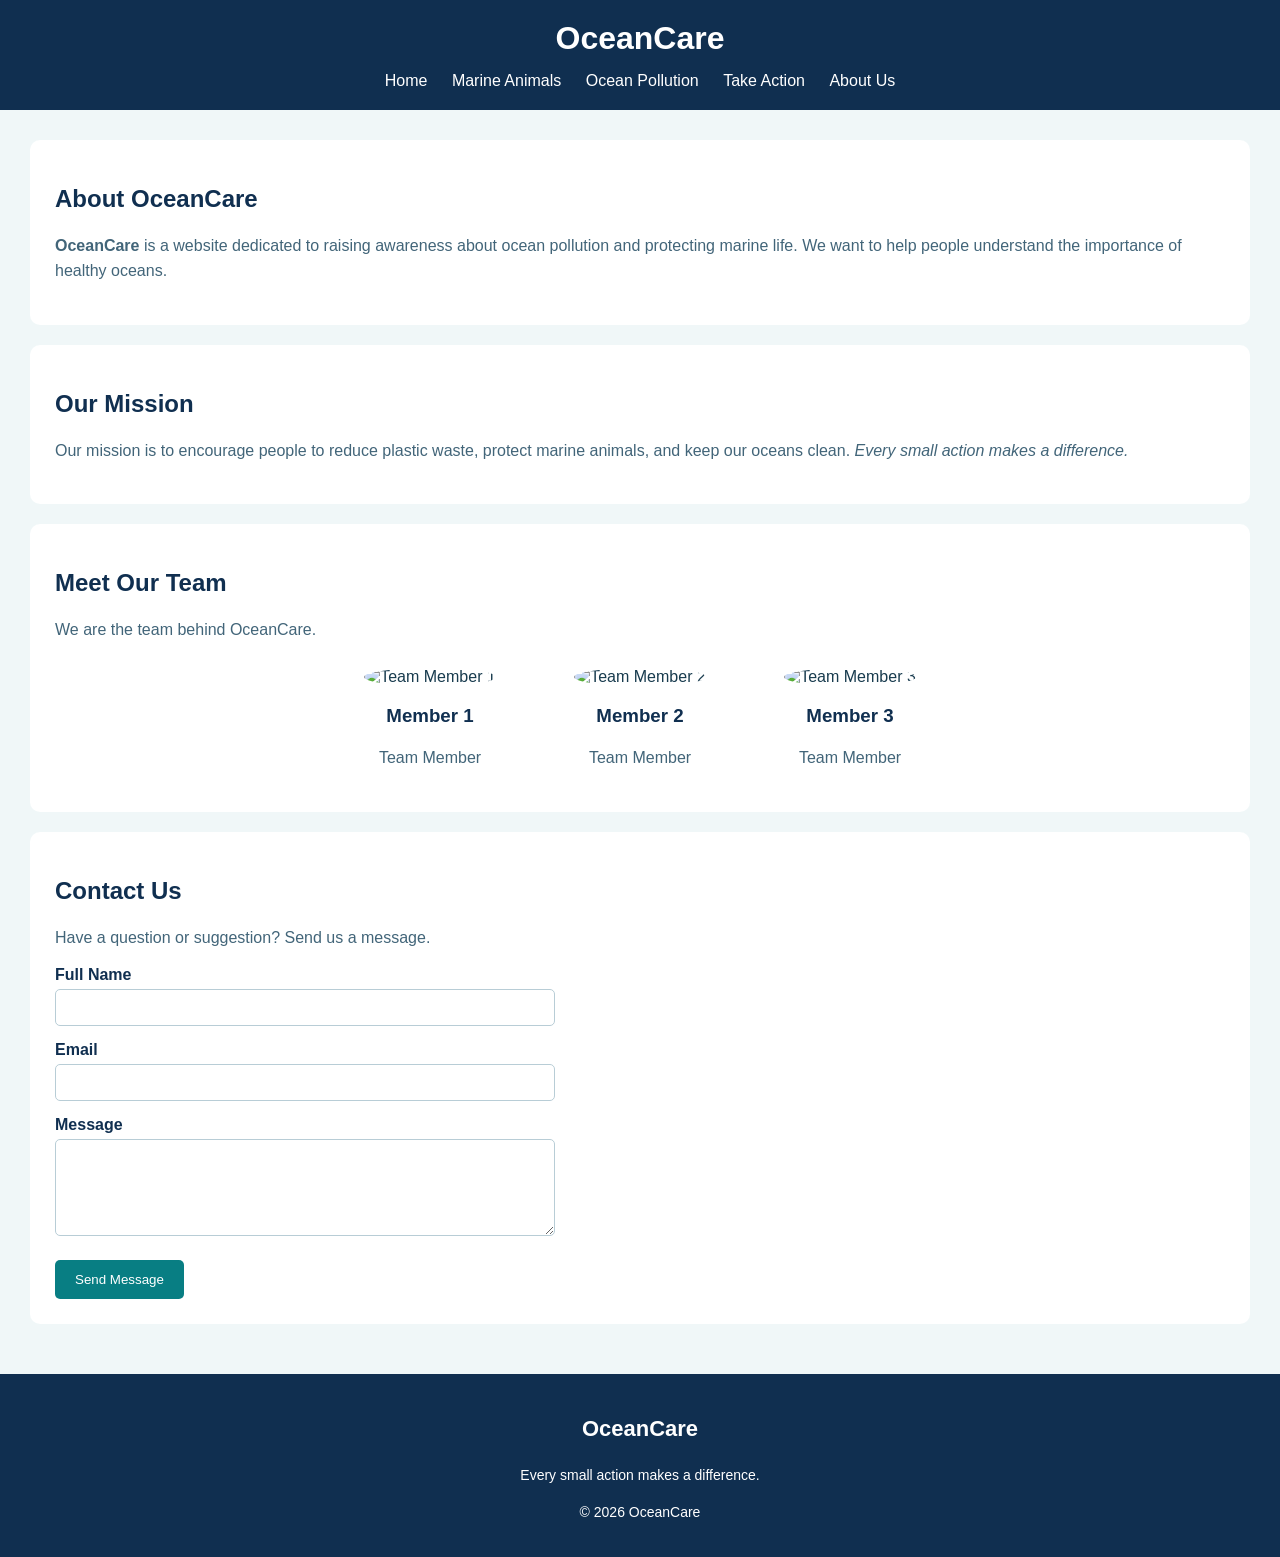
==== about.html @ 134fa814 "first" ====
<!DOCTYPE html>
<html lang="en">
<head>
    <meta charset="UTF-8">
    <meta name="viewport" content="width=device-width, initial-scale=1.0">
    <title>About Us | OceanCare</title>

    <link rel="stylesheet" href="style.css">
</head>
<body>
    <header>
        <h1>OceanCare</h1>

        <nav>
            <a href="index.html">Home</a>
            <a href="">Marine Animals</a>
            <a href="">Ocean Pollution</a>
            <a href="">Take Action</a>
            <a href="about.html">About Us</a>
        </nav>
    </header>

    <main>
        <section class="about-section">
            <h2>About OceanCare</h2>
            <p>
                <strong>OceanCare</strong> is a website dedicated to raising awareness
                about ocean pollution and protecting marine life.
                We want to help people understand the importance of healthy oceans.
            </p>
        </section>

        <section class="about-section">
            <h2>Our Mission</h2>
            <p>
                Our mission is to encourage people to reduce plastic waste,
                protect marine animals, and keep our oceans clean.
                <em>Every small action makes a difference.</em>
            </p>
        </section>

        <section class="about-section">
            <h2>Meet Our Team</h2>
            <p>We are the team behind OceanCare.</p>

            <div class="team-container">
                <div class="team-member">
                    <img src="member1.jpg" alt="Team Member 1">
                    <h3>Member 1</h3>
                    <p>Team Member</p>
                </div>

                <div class="team-member">
                    <img src="member2.jpg" alt="Team Member 2">
                    <h3>Member 2</h3>
                    <p>Team Member</p>
                </div>

                <div class="team-member">
                    <img src="member3.jpg" alt="Team Member 3">
                    <h3>Member 3</h3>
                    <p>Team Member</p>
                </div>
            </div>
        </section>

        
        <section class="about-section">
            <h2>Contact Us</h2>
            <p>Have a question or suggestion? Send us a message.</p>

                <form id="contact-form">
                    <label for="name">Full Name</label>
                    <input type="text" id="name" name="name" required>

                    <label for="email">Email</label>
                    <input type="email" id="email" name="email" required>

                    <label for="message">Message</label>
                    <textarea id="message" name="message" rows="5" required></textarea>

                     <button type="submit">Send Message</button>
                </form>

                     <p id="thank-you" style="display: none;">Thank you for your feedback!</p>
        </section>

            <script>
                document.getElementById("contact-form").addEventListener("submit", function(event) {
                event.preventDefault();
                this.style.display = "none";
                document.getElementById("thank-you").style.display = "block";
                });
            </script>

    </main>

    <footer>
        <h3>OceanCare</h3>
        <p>Every small action makes a difference.</p>
        <p>&copy; 2026 OceanCare</p>
    </footer>
</body>
</html>
---- style.css ----
/*index*/
body {
    background-color: #f0f7f8;
    color: #183b4e;
    font-family: Arial, sans-serif;
    min-height: 100vh;
    display: flex;
    flex-direction: column;
    margin: 0;
}

header {
    background-color: #102f50;
    color: white;
    padding: 20px;
    text-align: center;
}

header h1 {
    margin: 0;
}

nav {
    margin-top: 15px;
}

nav a {
    color: white;
    text-decoration: none;
    margin: 10px;
}

nav a:hover {
    color: #79d6d0;
}

main {
    padding: 30px;
    flex: 1;
}

.home-section {
    background-color: white;
    padding: 22px;
    margin-top: 20px;
    border-radius: 10px;
}

.home-section h2 {
    color: #102f50;
    font-size: 24px;
}

.home-section p {
    color: #426579;
    font-size: 16px;
    line-height: 1.6;
}

.home-section a {
    color: #087e83;
    text-decoration: none;
    font-weight: bold;
}

.home-section a:hover {
    text-decoration: underline;
}

.home-feature {
    display: flex;
    align-items: center;
    justify-content: space-between;
    gap: 30px;
    flex-direction: row; 
}

.home-feature .home-text {
    flex: 1;
    min-width: 0;
}

.home-feature .home-image {
    flex: 1;
    min-width: 0;
    display: flex;
    justify-content: flex-end; 
}

.home-feature .home-image img {
    width: 100%;
    height: 280px; 
    max-width: 450px; 
    object-fit: cover;
    object-position: center;
    display: block;
    border-radius: 10px;
}

footer {
    background-color: #102f50;
    color: white;
    text-align: center;
    padding: 20px;
    margin-top: auto;
}

footer h3 {
    font-size: 22px;
}

footer p {
    font-size: 14px;
    line-height: 1.6;
}
/*Index*/

/* About Us */
.about-section {
    background-color: white;
    padding: 25px;
    margin-bottom: 20px;
    border-radius: 10px;
}

.about-section h2 {
    color: #102f50;
}

.about-section p {
    color: #426579;
    line-height: 1.6;
}

/* Meet Our Team */
.team-container {
    display: flex;
    justify-content: center;
    gap: 30px;
    flex-wrap: wrap;
    margin-top: 25px;
}

.team-member {
    text-align: center;
    width: 180px;
}

.team-member img {
    width: 130px;
    height: 130px;
    border-radius: 50%;
    object-fit: cover;
}

.team-member h3 {
    color: #102f50;
}

.team-member p {
    color: #426579;
}

/* Contact Us Form */
form {
    max-width: 500px;
}

form label {
    display: block;
    margin-top: 15px;
    color: #102f50;
    font-weight: bold;
}

form input,
form textarea {
    width: 100%;
    padding: 10px;
    margin-top: 5px;
    border: 1px solid #b8cdd6;
    border-radius: 5px;
    font-family: Arial, sans-serif;
    box-sizing: border-box;
}

form button {
    margin-top: 20px;
    padding: 12px 20px;
    background-color: #087e83;
    color: white;
    border: none;
    border-radius: 5px;
    cursor: pointer;
}

form button:hover {
    background-color: #065f63;
}
/*About Us*/
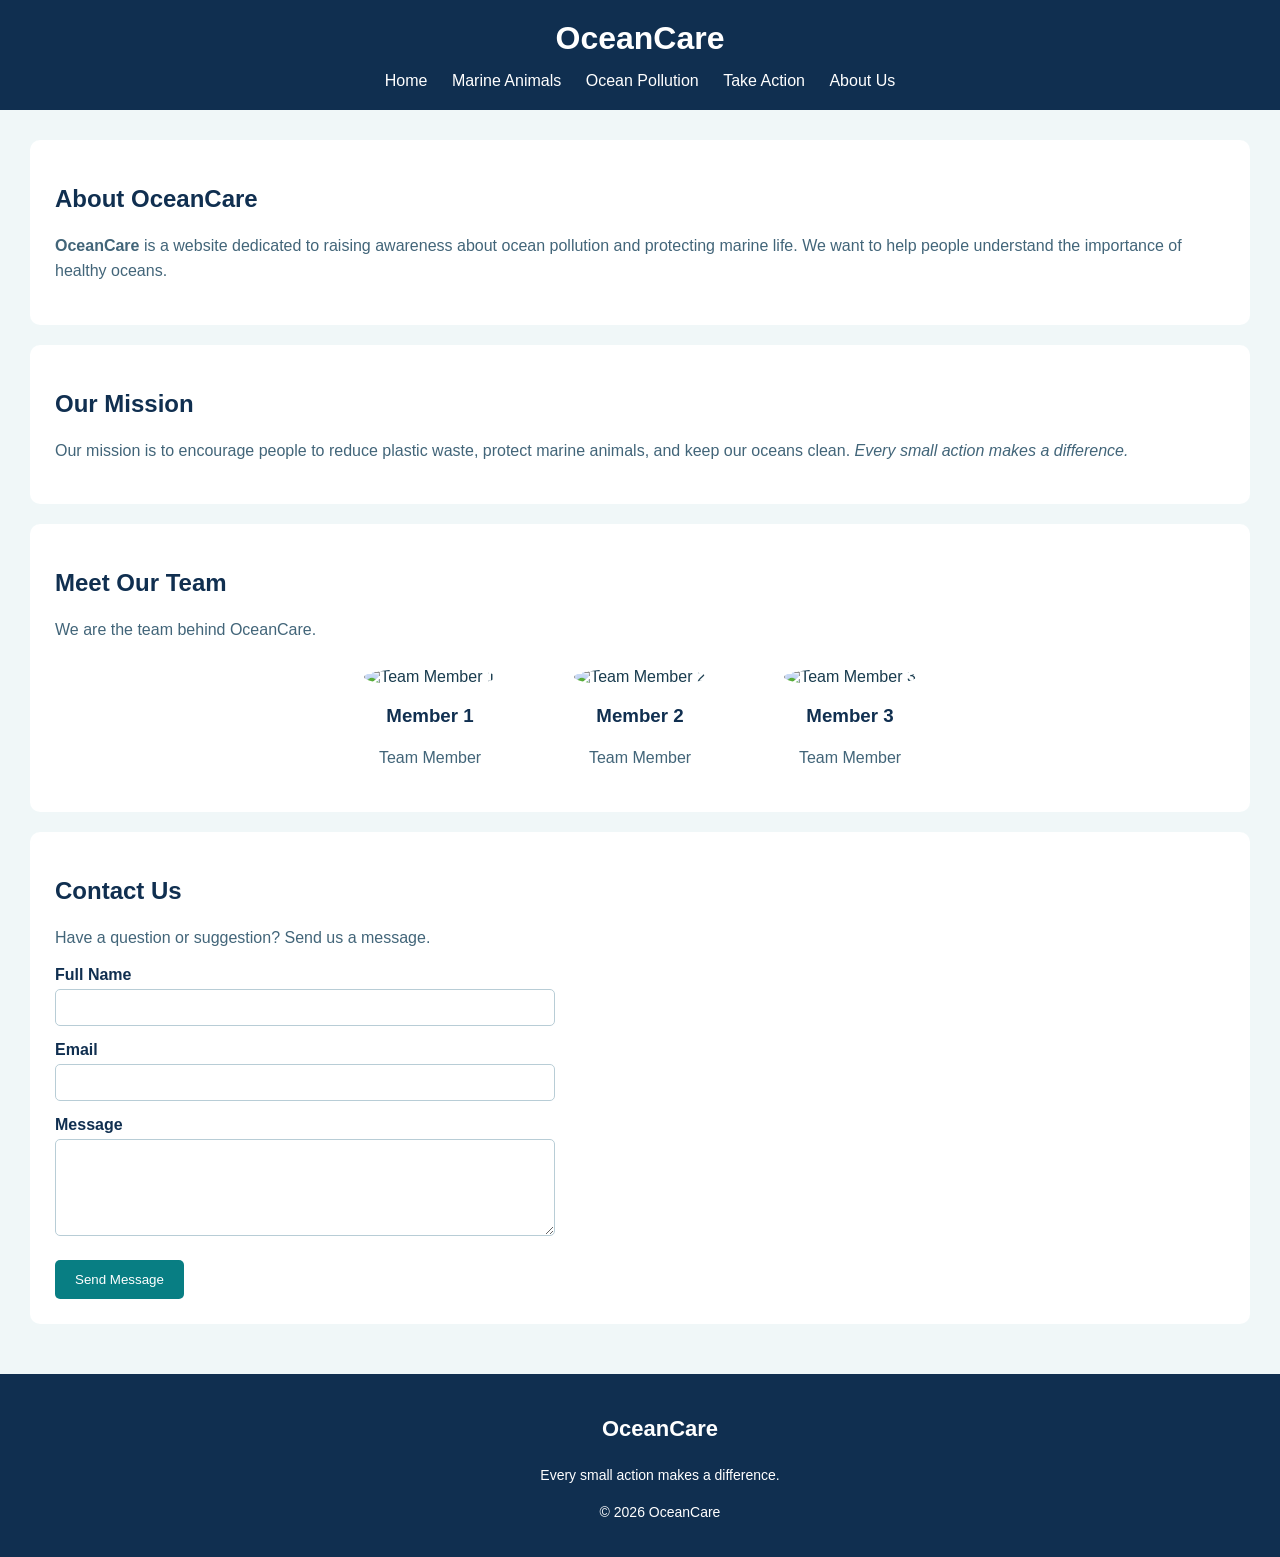
==== commit 81472fff: "Update Nasya Aza" ====
--- a/about.html
+++ b/about.html
@@ -13,9 +13,9 @@
 
         <nav>
             <a href="index.html">Home</a>
-            <a href="">Marine Animals</a>
+            <a href="animal.html">Marine Animals</a>
             <a href="">Ocean Pollution</a>
-            <a href="">Take Action</a>
+            <a href="action.html">Take Action</a>
             <a href="about.html">About Us</a>
         </nav>
     </header>
--- a/style.css
+++ b/style.css
@@ -103,6 +103,7 @@
     text-align: center;
     padding: 20px;
     margin-top: auto;
+    width: 100%;
 }
 
 footer h3 {
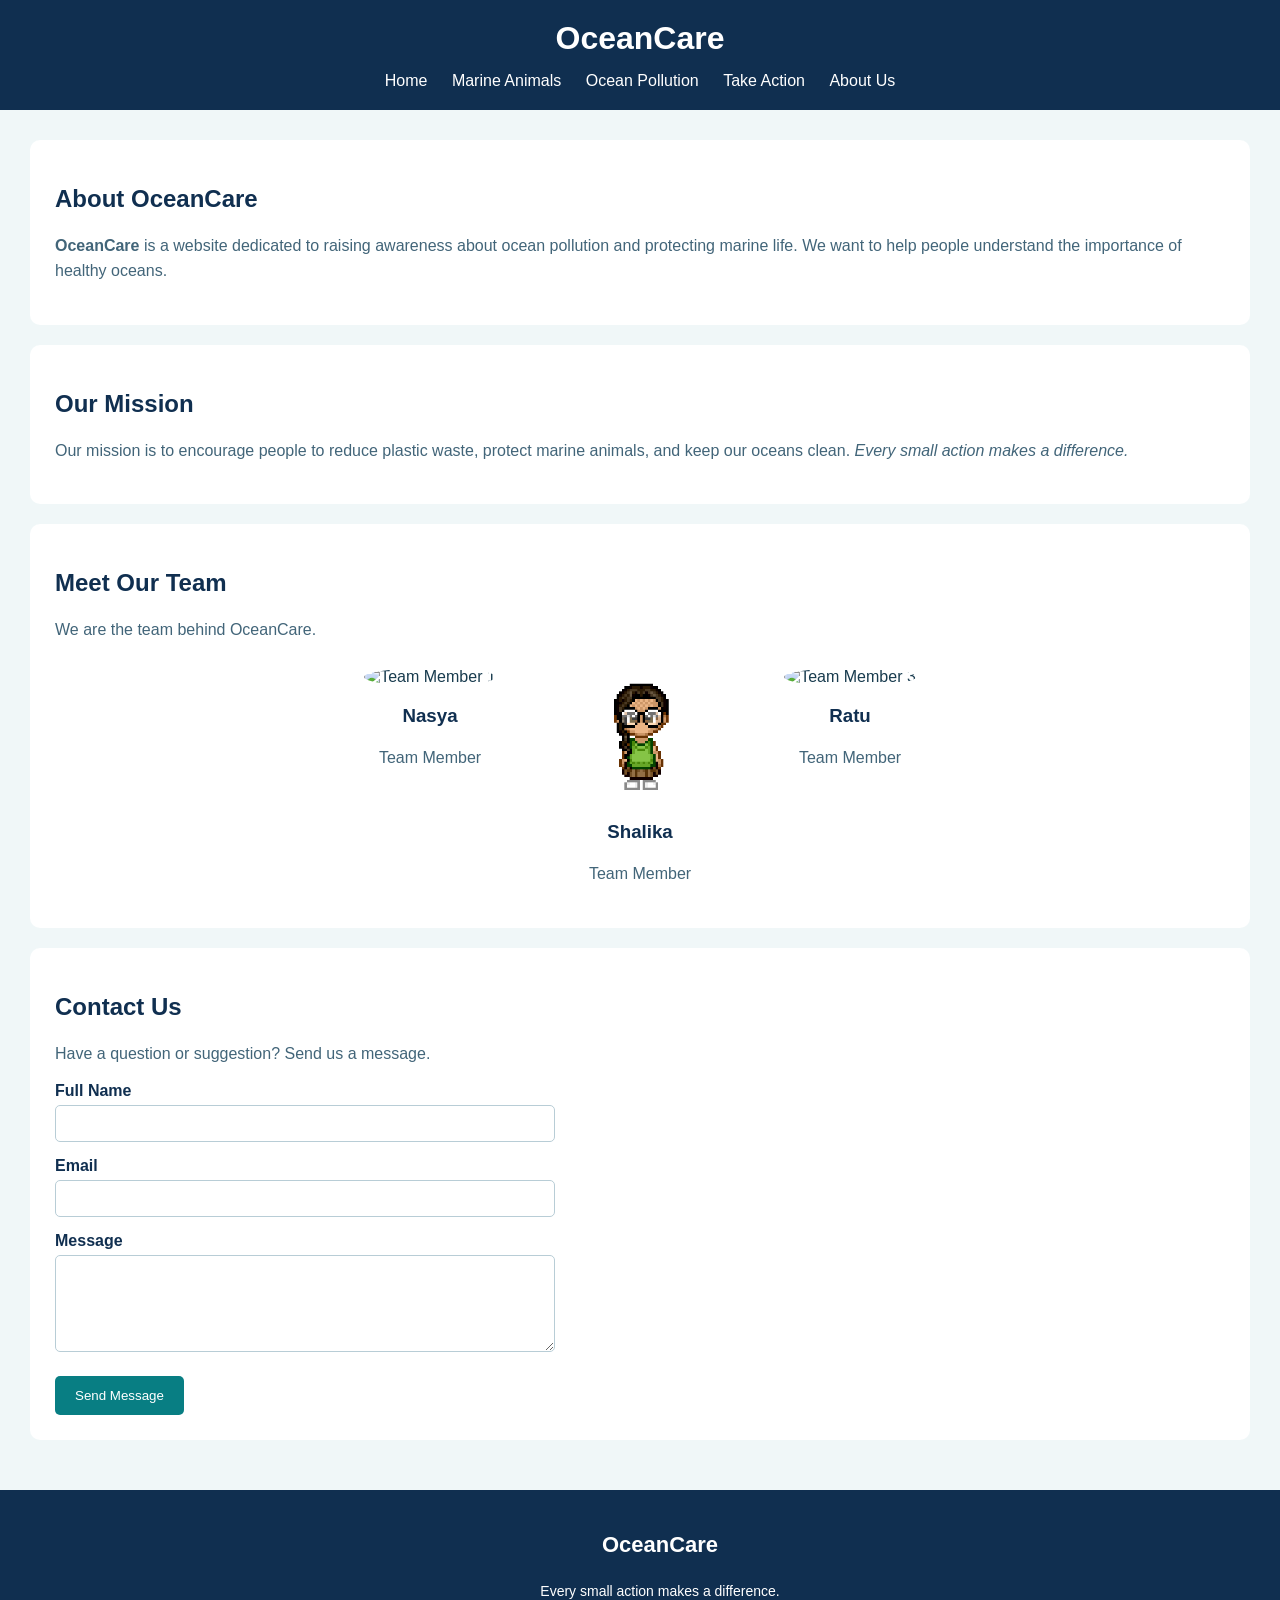
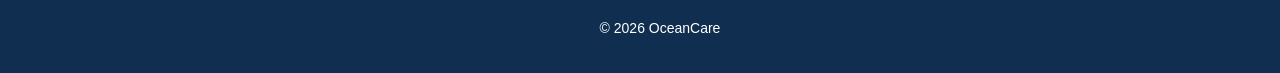
==== commit e55282f5: "Update Shalika" ====
--- a/about.html
+++ b/about.html
@@ -13,9 +13,9 @@
 
         <nav>
             <a href="index.html">Home</a>
-            <a href="animal.html">Marine Animals</a>
+            <a href="">Marine Animals</a>
             <a href="">Ocean Pollution</a>
-            <a href="action.html">Take Action</a>
+            <a href="">Take Action</a>
             <a href="about.html">About Us</a>
         </nav>
     </header>
@@ -45,20 +45,20 @@
 
             <div class="team-container">
                 <div class="team-member">
-                    <img src="member1.jpg" alt="Team Member 1">
-                    <h3>Member 1</h3>
+                    <img src="" alt="Team Member 1">
+                    <h3>Nasya</h3>
                     <p>Team Member</p>
                 </div>
 
                 <div class="team-member">
-                    <img src="member2.jpg" alt="Team Member 2">
-                    <h3>Member 2</h3>
+                    <img src="avatar lik.png" alt="Team Member 2">
+                    <h3>Shalika</h3>
                     <p>Team Member</p>
                 </div>
 
                 <div class="team-member">
-                    <img src="member3.jpg" alt="Team Member 3">
-                    <h3>Member 3</h3>
+                    <img src="" alt="Team Member 3">
+                    <h3>Ratu</h3>
                     <p>Team Member</p>
                 </div>
             </div>
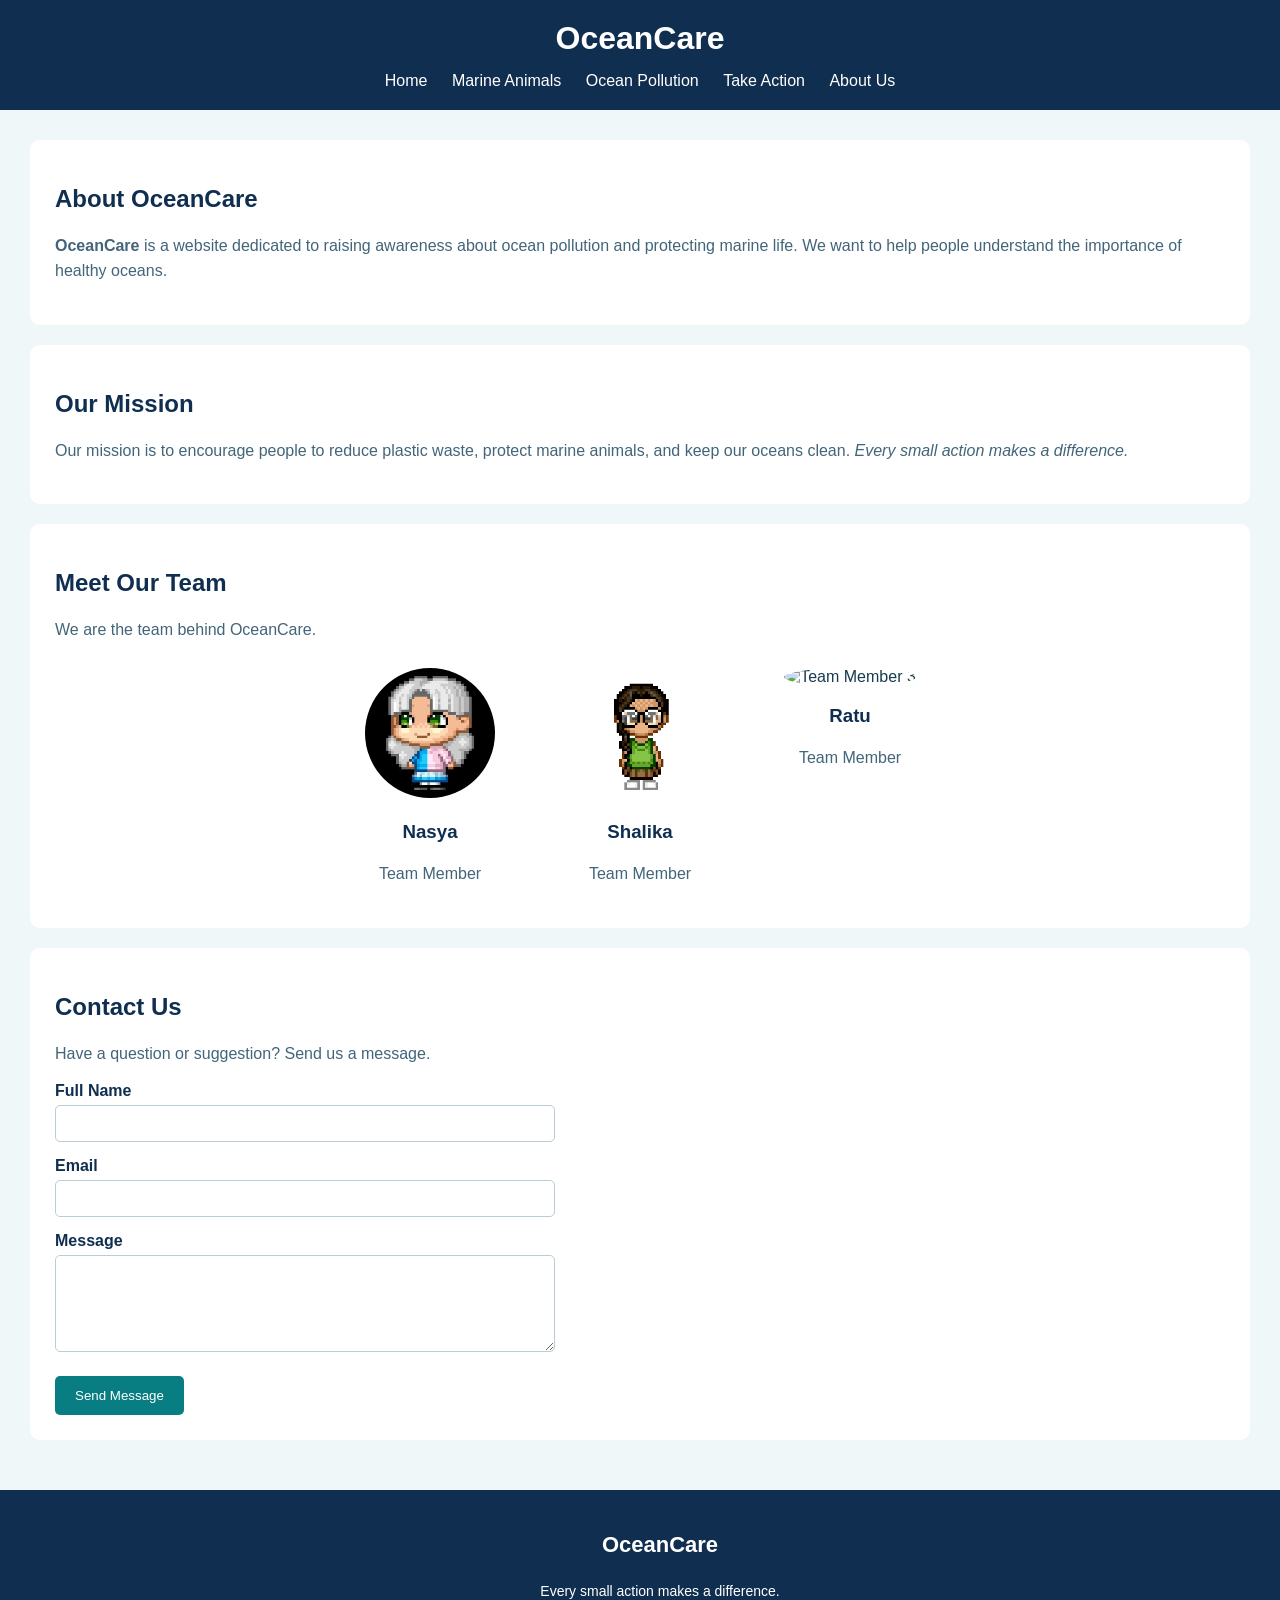
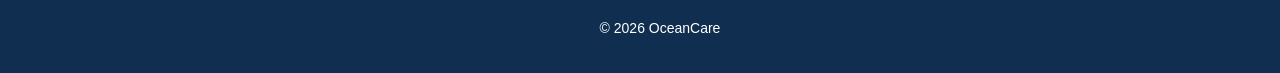
==== commit 9cdf8363: "new update" ====
--- a/about.html
+++ b/about.html
@@ -13,9 +13,9 @@
 
         <nav>
             <a href="index.html">Home</a>
-            <a href="">Marine Animals</a>
+            <a href="animal.html">Marine Animals</a>
             <a href="">Ocean Pollution</a>
-            <a href="">Take Action</a>
+            <a href="action.html">Take Action</a>
             <a href="about.html">About Us</a>
         </nav>
     </header>
@@ -45,7 +45,7 @@
 
             <div class="team-container">
                 <div class="team-member">
-                    <img src="" alt="Team Member 1">
+                    <img src="pixel nasya.jpeg" alt="Team Member 1">
                     <h3>Nasya</h3>
                     <p>Team Member</p>
                 </div>
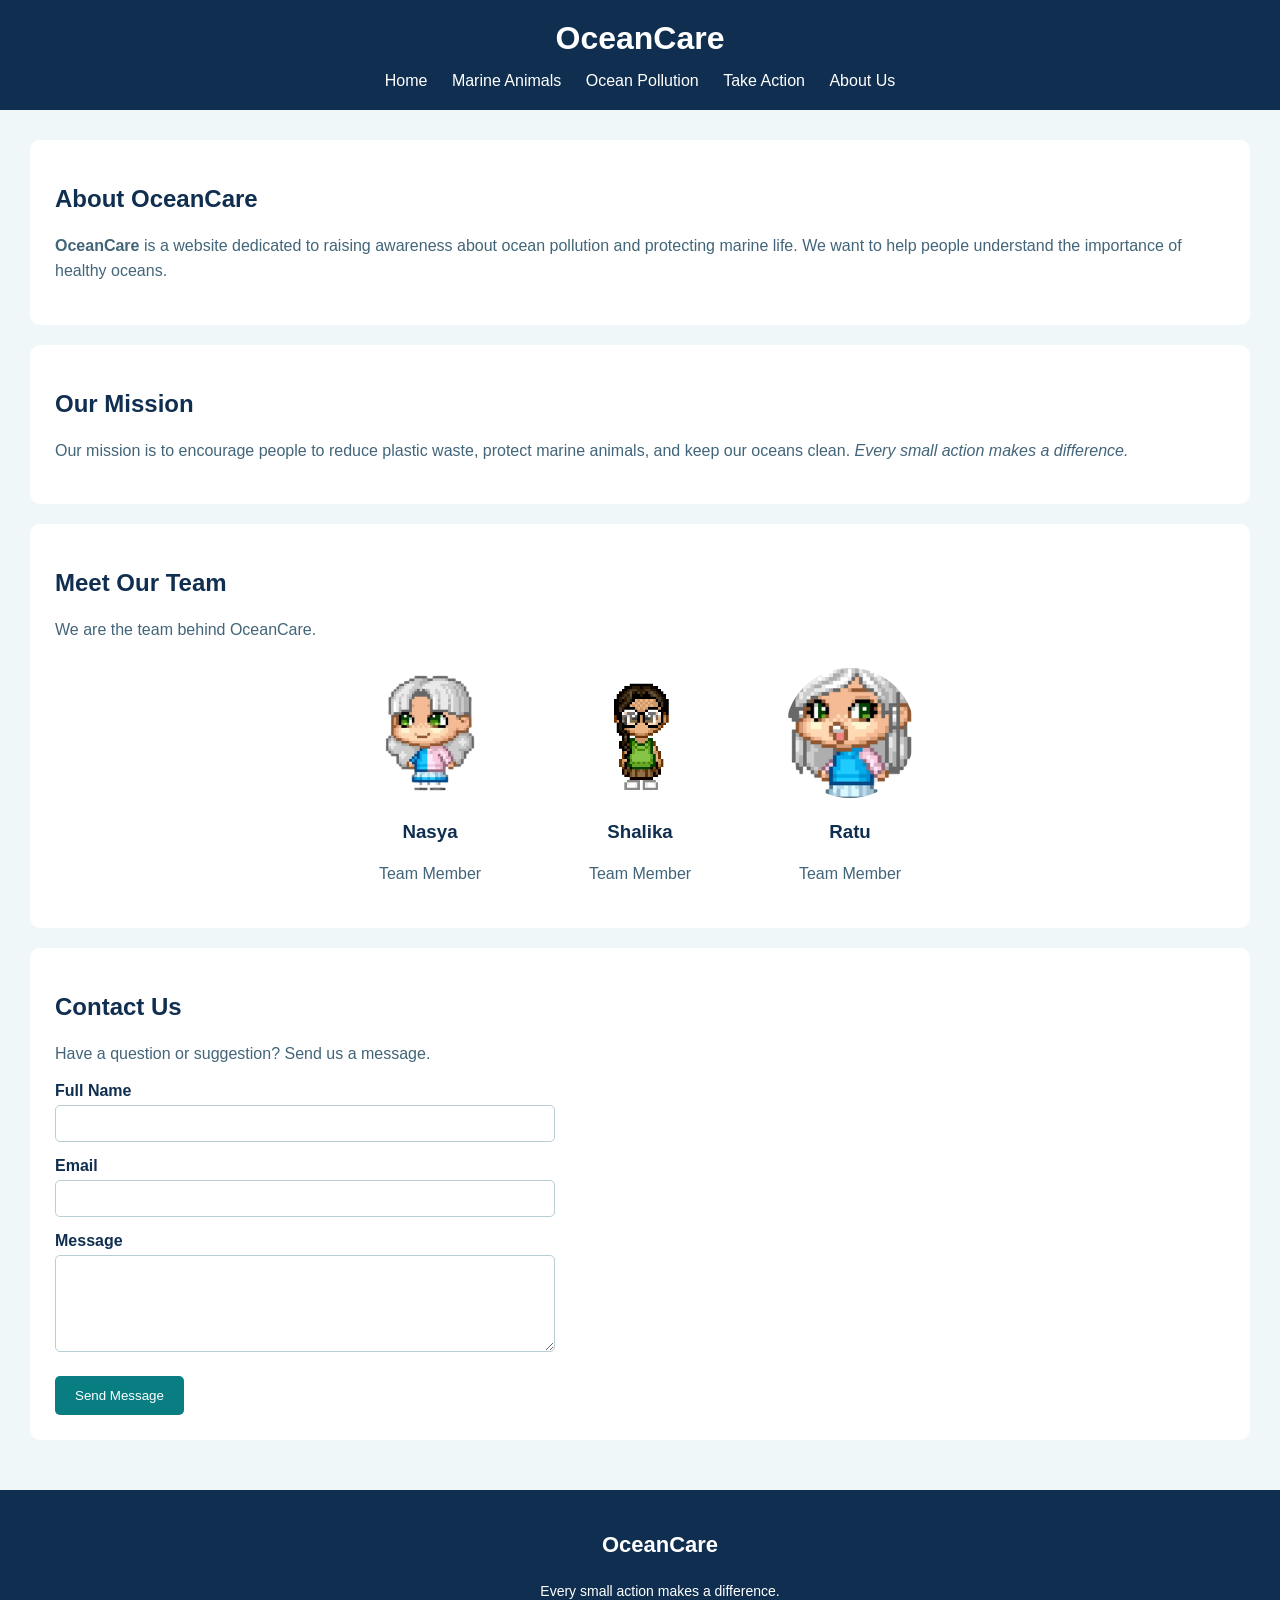
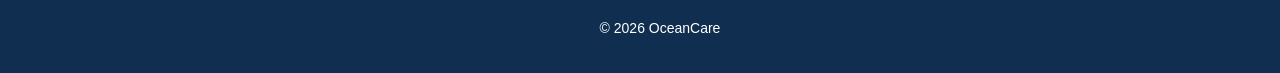
==== commit d0fafa03: "latest update" ====
--- a/about.html
+++ b/about.html
@@ -13,8 +13,8 @@
 
         <nav>
             <a href="index.html">Home</a>
-            <a href="animal.html">Marine Animals</a>
-            <a href="">Ocean Pollution</a>
+            <a href="inlineanimal.html">Marine Animals</a>
+            <a href="pollution.html">Ocean Pollution</a>
             <a href="action.html">Take Action</a>
             <a href="about.html">About Us</a>
         </nav>
@@ -45,7 +45,7 @@
 
             <div class="team-container">
                 <div class="team-member">
-                    <img src="pixel nasya.jpeg" alt="Team Member 1">
+                    <img src="chi nas.png" alt="Team Member 1">
                     <h3>Nasya</h3>
                     <p>Team Member</p>
                 </div>
@@ -57,7 +57,7 @@
                 </div>
 
                 <div class="team-member">
-                    <img src="" alt="Team Member 3">
+                    <img src="chi za.png" alt="Team Member 3">
                     <h3>Ratu</h3>
                     <p>Team Member</p>
                 </div>
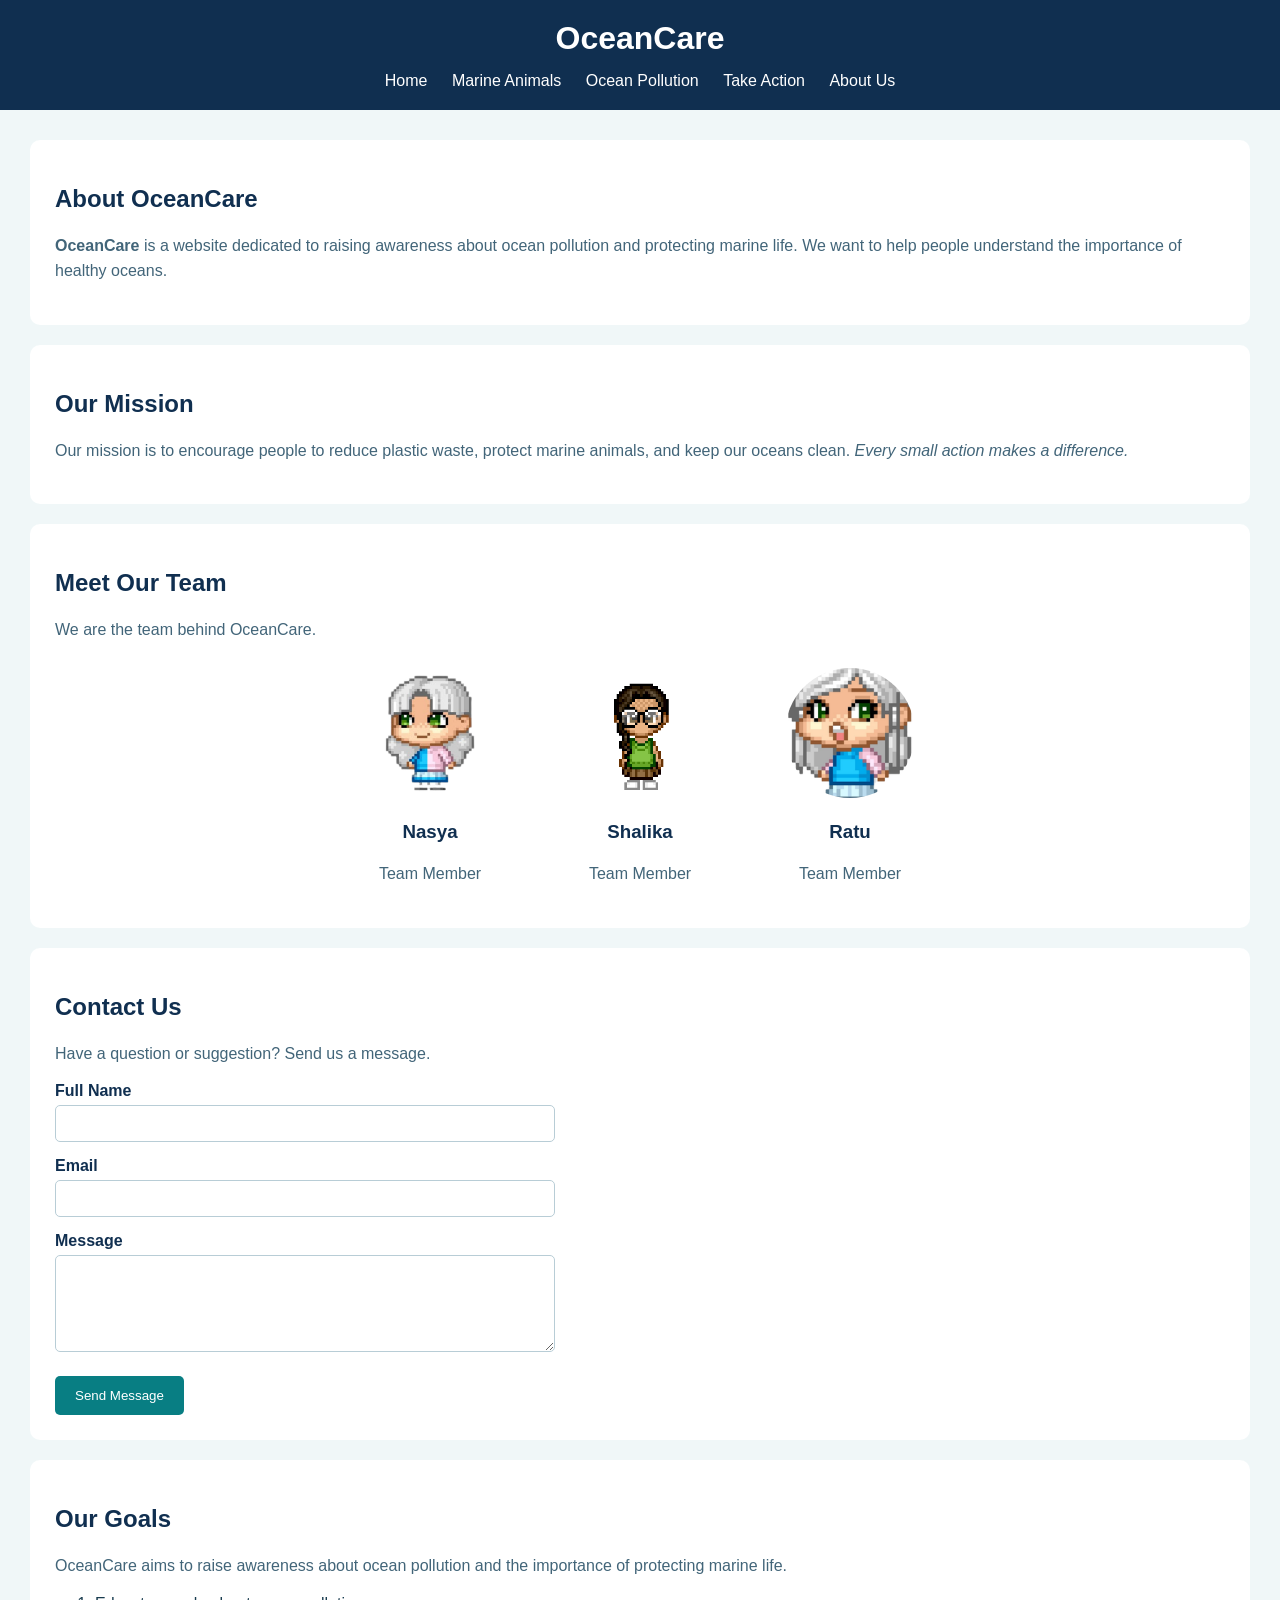
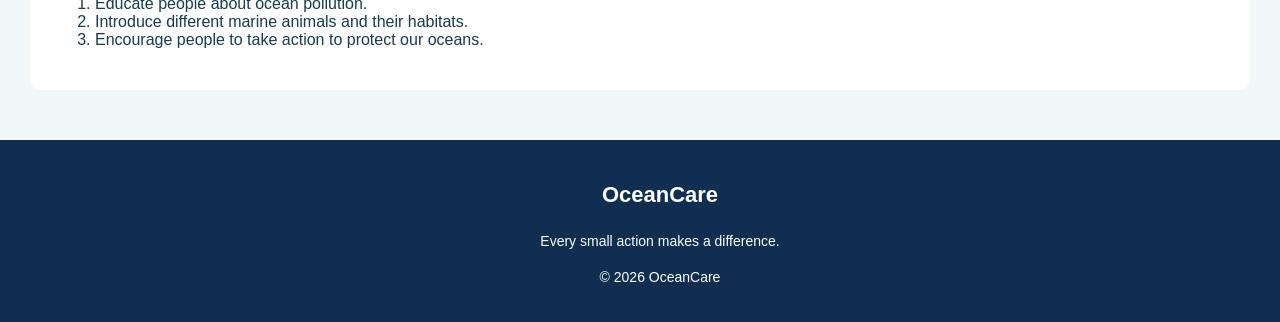
==== commit 3e94c822: "last updates" ====
--- a/about.html
+++ b/about.html
@@ -93,6 +93,17 @@
                 });
             </script>
 
+        <section class="about-section">
+            <h2>Our Goals</h2>
+            <p>OceanCare aims to raise awareness about ocean pollution and the importance of protecting marine life.</p>
+
+            <ol>
+                <li>Educate people about ocean pollution.</li>
+                <li>Introduce different marine animals and their habitats.</li>
+                <li>Encourage people to take action to protect our oceans.</li>
+            </ol>
+        </section>
+
     </main>
 
     <footer>
--- a/style.css
+++ b/style.css
@@ -114,6 +114,31 @@
     font-size: 14px;
     line-height: 1.6;
 }
+
+
+/*Table */
+table {
+    width: 100%;
+    border-collapse: collapse;
+    margin-top: 20px;
+}
+
+th, td {
+    border: 1px solid #b8cdd6;
+    padding: 12px;
+    text-align: left;
+}
+
+th {
+    background-color: #102f50;
+    color: white;
+}
+
+td {
+    color: #426579;
+}
+/* Table */
+
 /*Index*/
 
 /* About Us */
